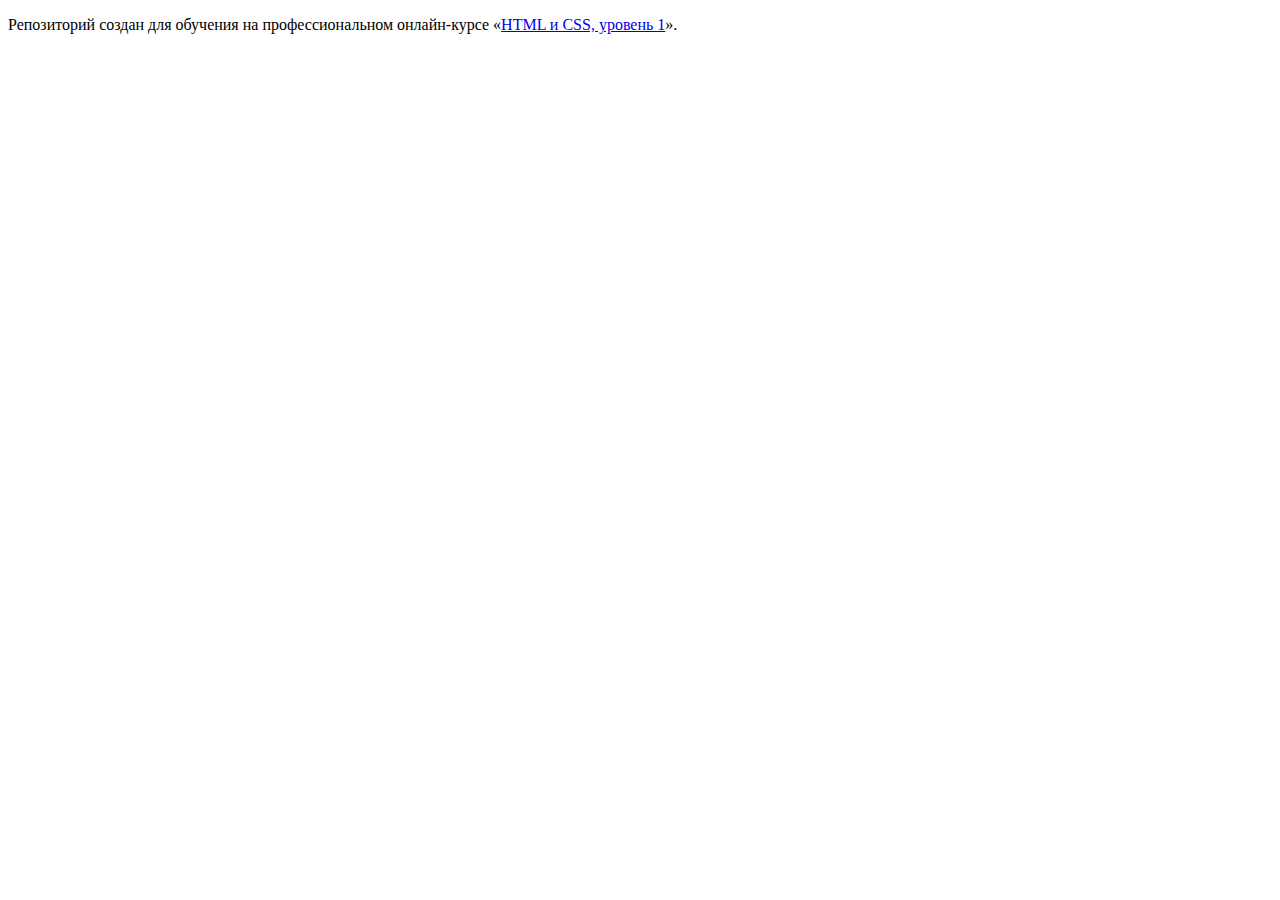
==== index.html @ d6942791 ":hatching_chick:" ====
<!DOCTYPE html>
<html lang="ru">
  <head>
    <meta charset="utf-8">
    <title>HTML Academy: Нёрдс</title>
  </head>
  <body>

    <p>Репозиторий создан для обучения на профессиональном онлайн‑курсе «<a href="https://htmlacademy.ru/intensive/htmlcss">HTML и CSS, уровень 1</a>».</p>

  </body>
</html>
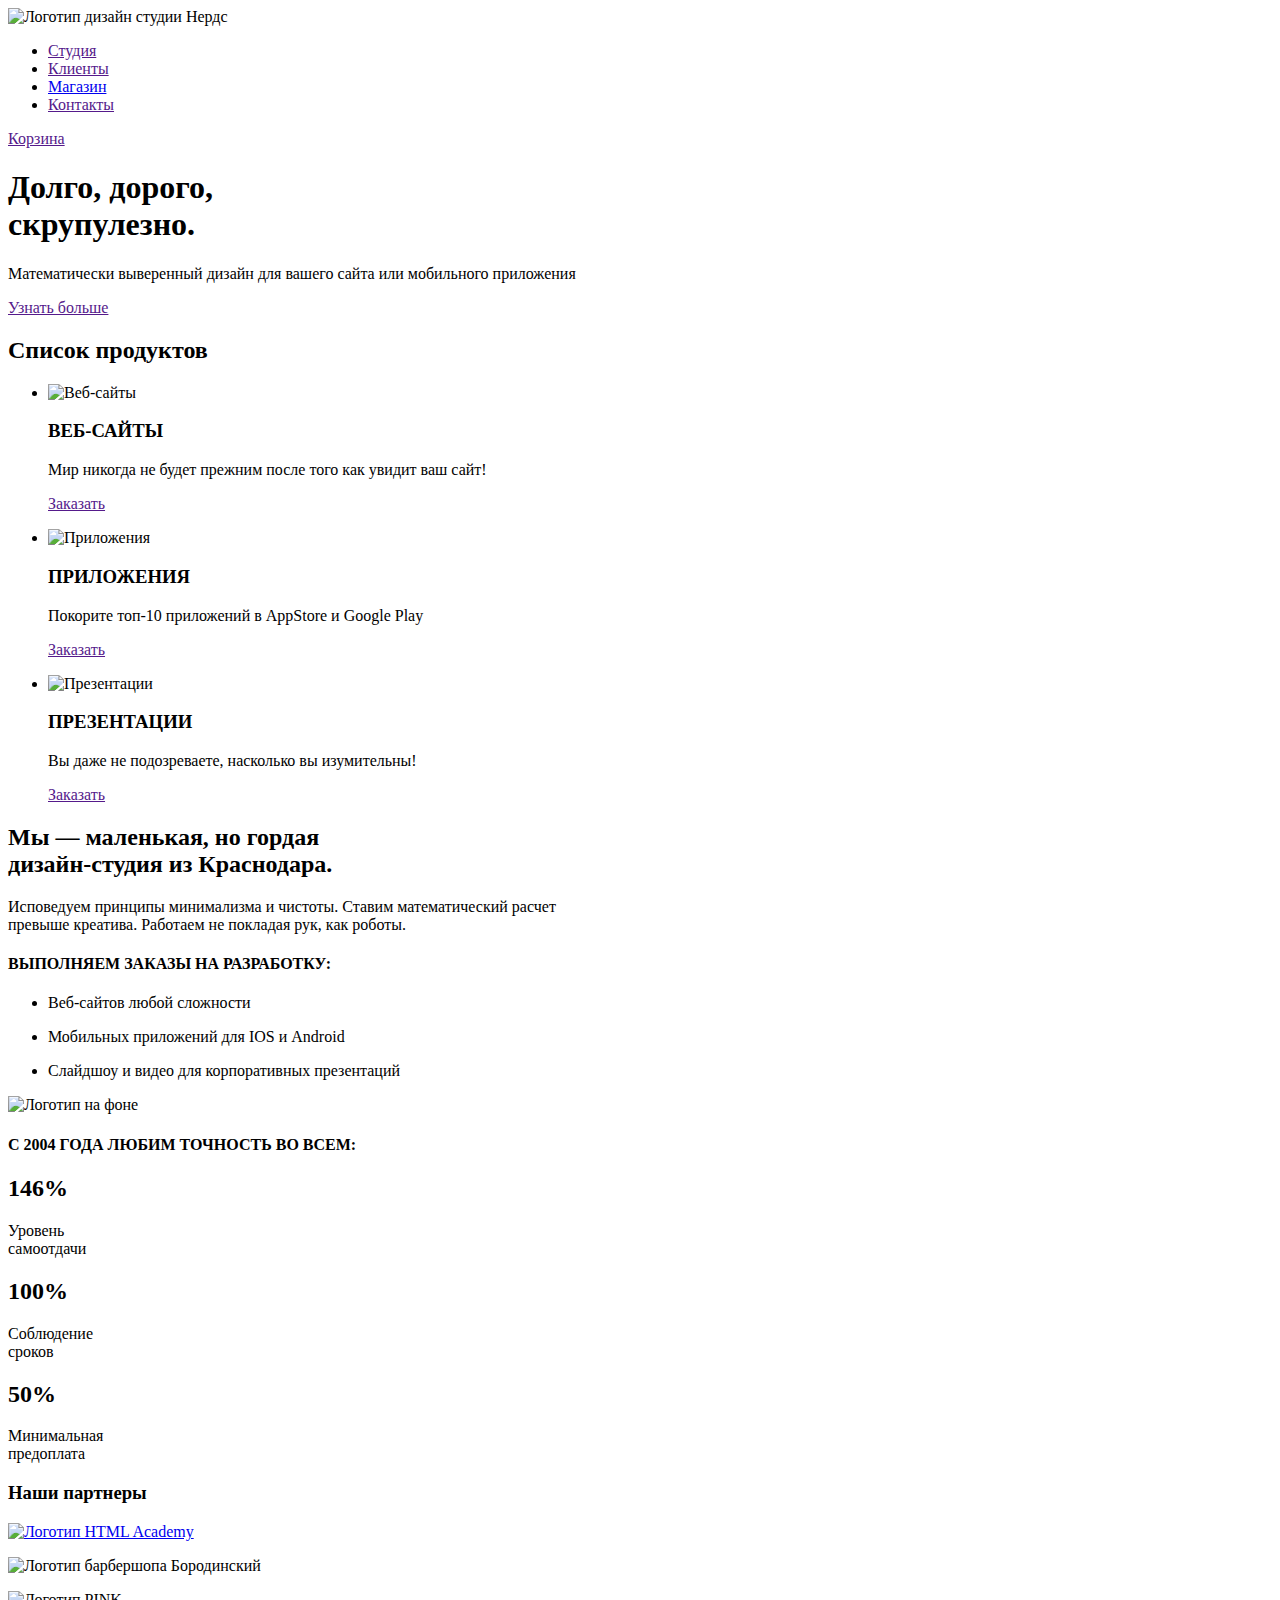
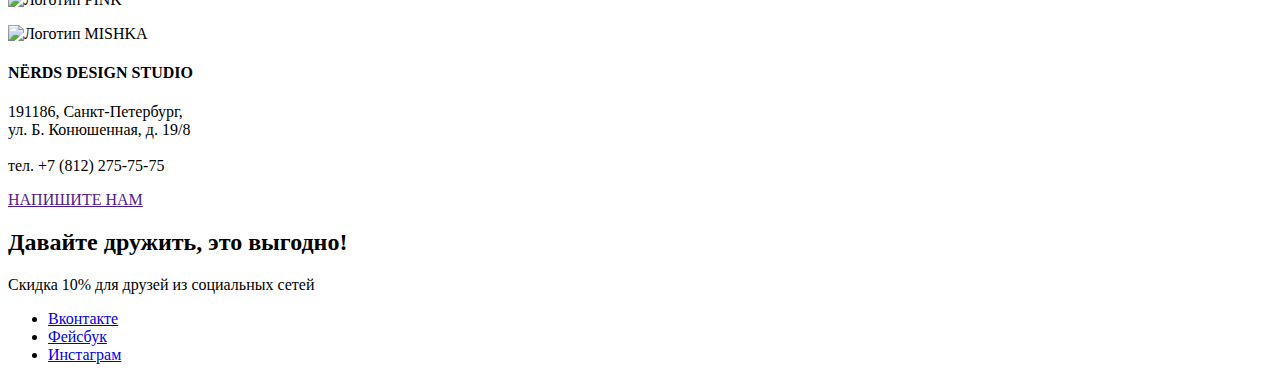
==== commit 0ad2ae27: "Разметка главной страницы" ====
--- a/index.html
+++ b/index.html
@@ -6,7 +6,125 @@
   </head>
   <body>
 
-    <p>Репозиторий создан для обучения на профессиональном онлайн‑курсе «<a href="https://htmlacademy.ru/intensive/htmlcss">HTML и CSS, уровень 1</a>».</p>
+  <header>
+    <nav>
+      <a>
+        <img src="img/nerds-logo.svg" width="160" height="65" alt="Логотип дизайн студии Нердс">
+      </a>
+      <ul>
+        <li><a href="">Студия</a></li>
+        <li><a href="">Клиенты</a></li>
+        <li><a href="catalog.html">Магазин</a></li>
+        <li><a href="">Контакты</a></li>
+      </ul>
+      <a href="">Корзина</a>
+    </nav>
+  </header>
 
+  <main>
+    <h1>Долго, дорого, <br>
+      скрупулезно.</h1>
+      <p>Математически выверенный дизайн для вашего сайта или мобильного приложения</p>
+      <a href="">Узнать больше</a>
+      <section>
+        <h2>Список продуктов</h2>
+        <ul>
+          <li>
+            <p>
+              <img src="img/illustration-1.png" width="300" height="146" alt="Веб-сайты">
+            </p>
+            <h3>ВЕБ-САЙТЫ</h3>
+            <p>Мир никогда не будет прежним после того как увидит ваш сайт!</p>
+            <p>
+              <a href="">Заказать</a>
+            </p>
+          </li>
+          <li>
+            <p>
+              <img src="img/illustration-2.png" width="300" height="146" alt="Приложения">
+            </p>
+            <h3>ПРИЛОЖЕНИЯ</h3>
+            <p>Покорите топ-10 приложений в AppStore и Google Play</p>
+            <p>
+              <a href="">Заказать</a>
+            </p>
+          </li>
+          <li>
+            <p>
+              <img src="img/illustration-3.png" width="300" height="146" alt="Презентации">
+            </p>
+            <h3>ПРЕЗЕНТАЦИИ</h3>
+            <p>Вы даже не подозреваете, насколько вы изумительны!</p>
+            <p>
+              <a href="">Заказать</a>
+            </p>
+          </li>
+        </ul>
+          </section>
+
+      <section>
+            <h2>Мы — маленькая, но гордая<br>
+              дизайн-студия из Краснодара.</h2>
+              <p>Исповедуем принципы минимализма и чистоты. Ставим математический
+                расчет<br>превыше креатива. Работаем не покладая рук, как роботы.</p>
+            <h4>ВЫПОЛНЯЕМ ЗАКАЗЫ НА РАЗРАБОТКУ:</h4>
+            <ul>
+              <li>
+                <p>Веб-сайтов любой сложности</p>
+              </li>
+              <li>
+                <p>Мобильных приложений для IOS и Android</p>
+              </li>
+              <li>
+                <p>Слайдшоу и видео для корпоративных презентаций</p>
+              </li>
+            </ul>
+      </section>
+
+      <section>
+          <p><img src="img/nerds-illustration-1.png" width="360" height="208" alt="Логотип на фоне"></p>
+          <h4>С 2004 ГОДА ЛЮБИМ ТОЧНОСТЬ ВО ВСЕМ:</h4>
+          <h2>146%</h2>
+          <p>Уровень<br>самоотдачи</p>
+          <h2>100%</h2>
+          <p>Соблюдение<br>сроков</p>
+          <h2>50%</h2>
+          <p>Минимальная<br>предоплата</p>
+      </section>
+      <section>
+        <h3>Наши партнеры</h3>
+        <a href="https://htmlacademy.ru/intensive/htmlcss">
+          <p><img src="img/logo-1.png" width="199" height="68" alt="Логотип HTML Academy"></p>
+        </a>
+        <p><img src="img/logo-2.png" width="209" height="90" alt="Логотип барбершопа Бородинский"></p>
+        <p><img src="img/logo-3.png" width="185" height="52" alt="Логотип PINK"></p>
+        <p><img src="img/logo-4.png" width="173" height="84" alt="Логотип MISHKA"></p>
+      </section>
+
+      <section>
+        <h4>NЁRDS DESIGN STUDIO</h4>
+        <p>191186, Санкт-Петербург,<br>ул. Б. Конюшенная, д. 19/8<br><br>
+          тел. +7 (812) 275-75-75</p>
+          <p><a href="">НАПИШИТЕ НАМ</a></p>
+      </section>
+  </main>
+
+  <footer>
+    <section>
+    <h2>Давайте дружить, это выгодно!</h2>
+    <p>Скидка 10% для друзей из социальных сетей</p>
+    <ul>
+      <li>
+        <a href="#">Вконтакте</a>
+      </li>
+      <li>
+        <a href="#">Фейсбук</a>
+      </li>
+      <li>
+        <a href="#">Инстаграм</a>
+      </li>
+    </ul>
+  </section>
+  </footer>
   </body>
 </html>
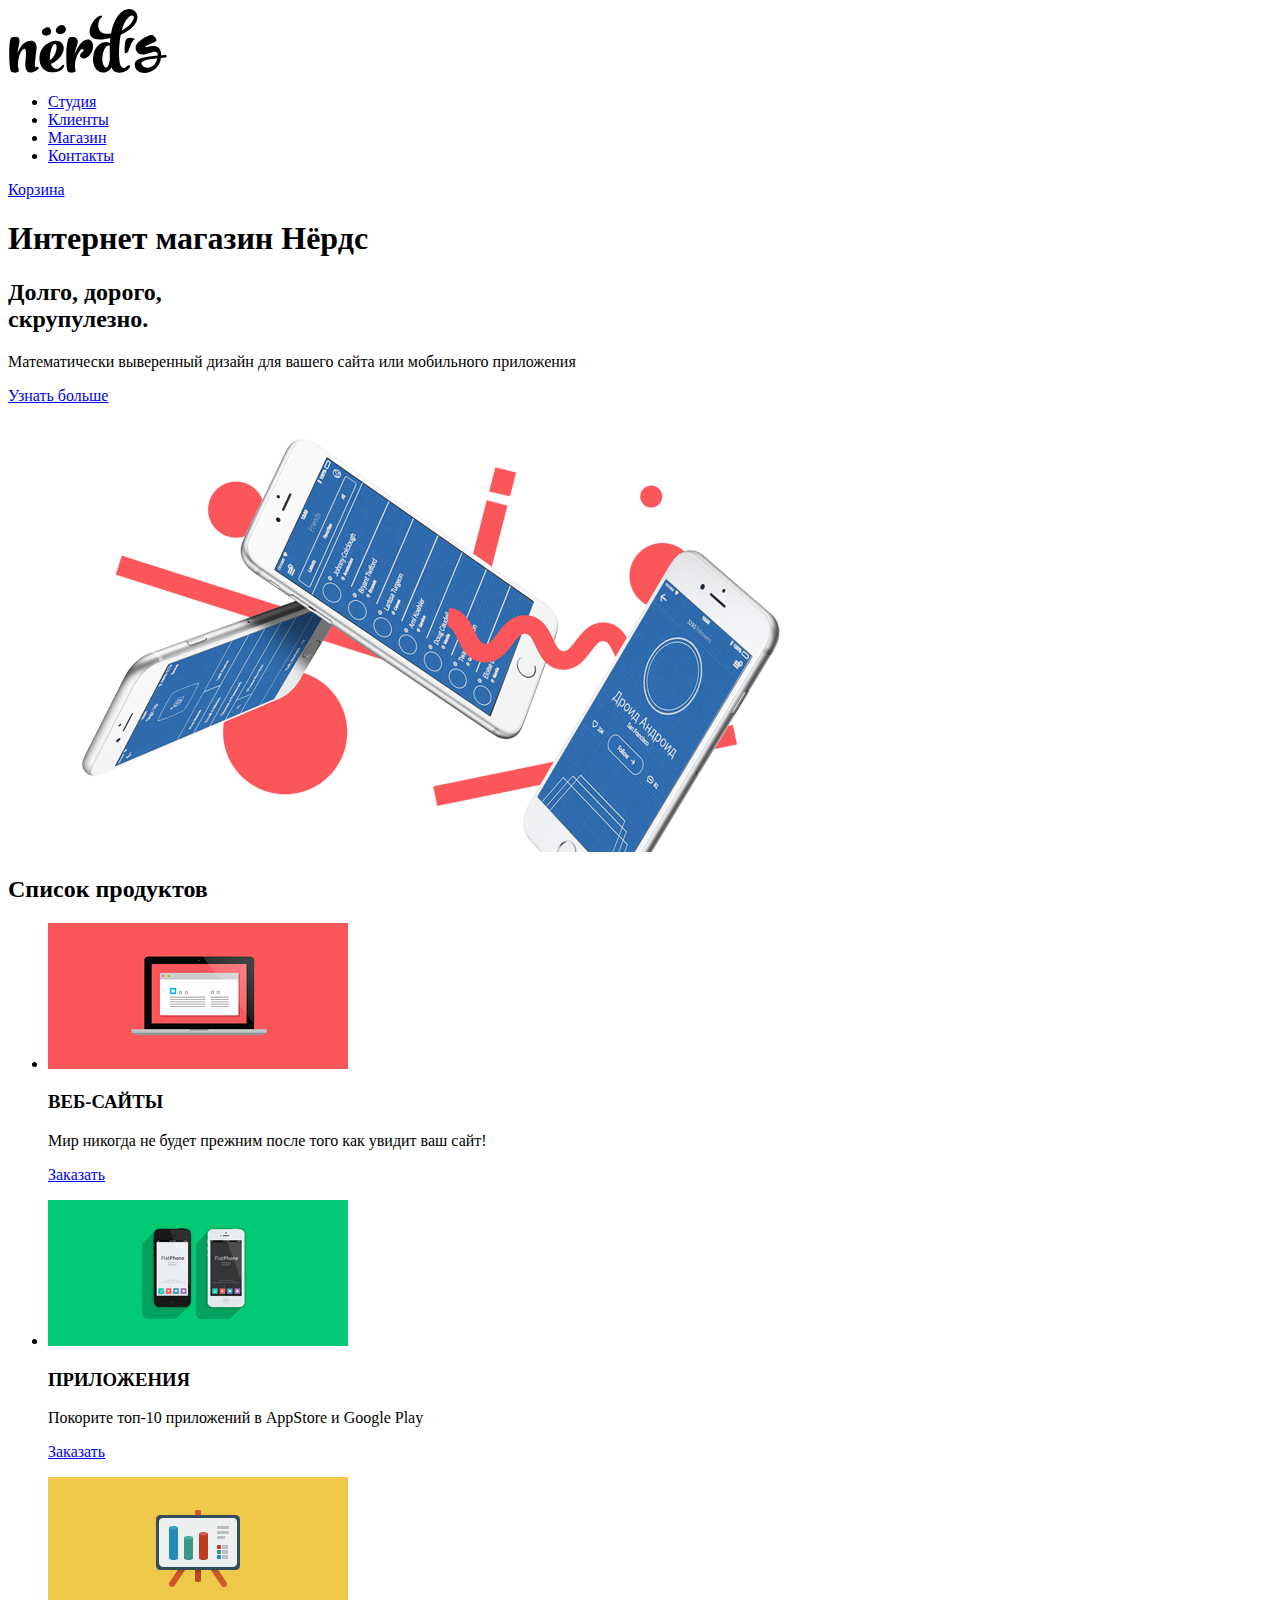
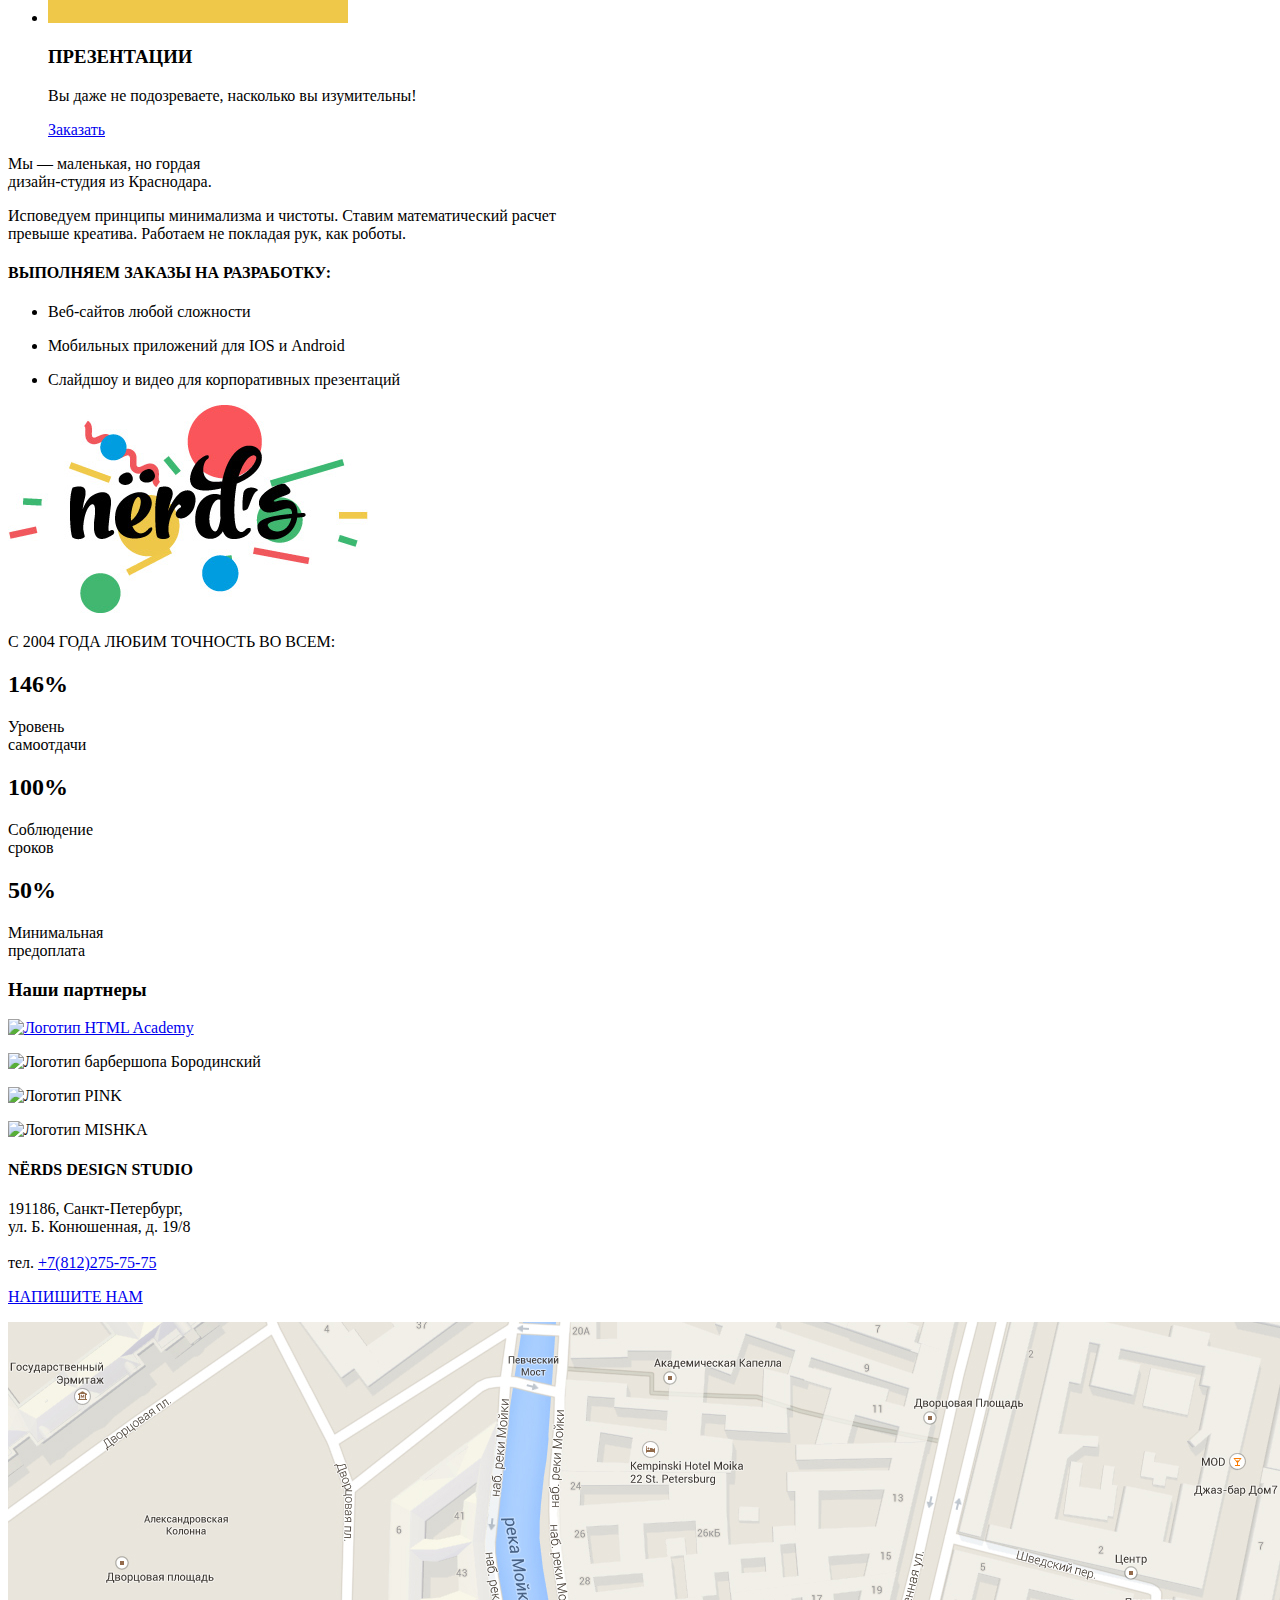
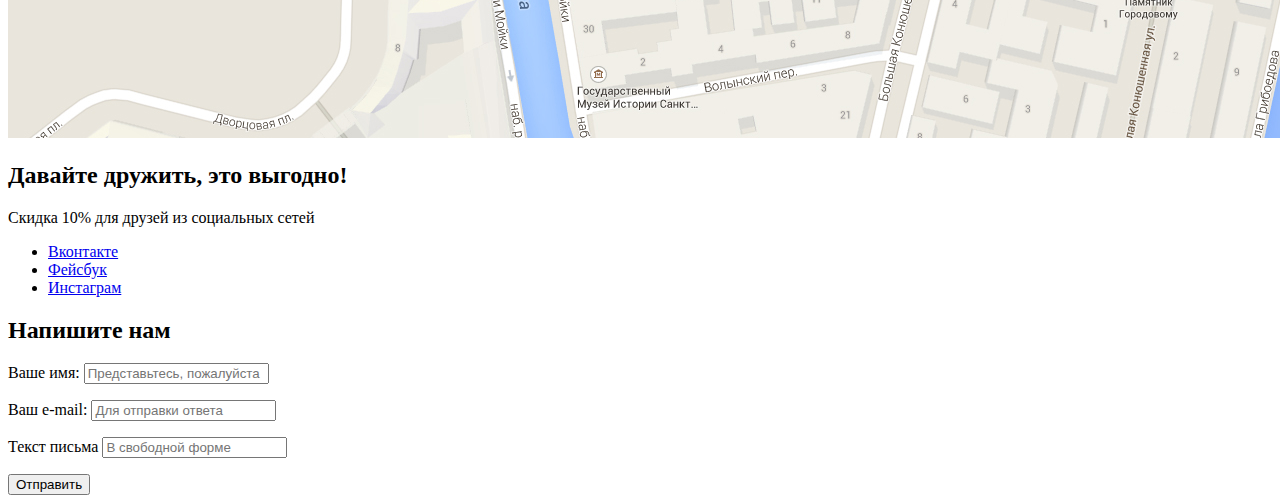
==== commit 092402c7: "Базовая стилизация index" ====
--- a/index.html
+++ b/index.html
@@ -1,89 +1,102 @@
 <!DOCTYPE html>
-<html lang="ru">
+<html class="page" lang="ru">
   <head>
     <meta charset="utf-8">
     <title>HTML Academy: Нёрдс</title>
+    <link rel="stylesheet" href="https://fonts.googleapis.com/css2?family=Roboto:wght@400;700&display=swap">
+    <link href="normalize.css" rel="stylesheet">
+    <link href="style.css" rel="stylesheet">
   </head>
-  <body>
 
-  <header>
-    <nav>
-      <a>
+  <body class="page-body">
+
+  <header class="main-header">
+    <nav class="main-navigation">
+      <a class="main-header-logo">
         <img src="img/nerds-logo.svg" width="160" height="65" alt="Логотип дизайн студии Нердс">
       </a>
-      <ul>
-        <li><a href="">Студия</a></li>
-        <li><a href="">Клиенты</a></li>
+      <ul class="site-navigation">
+        <li><a href="#">Студия</a></li>
+        <li><a href="#">Клиенты</a></li>
         <li><a href="catalog.html">Магазин</a></li>
-        <li><a href="">Контакты</a></li>
+        <li><a href="#">Контакты</a></li>
       </ul>
-      <a href="">Корзина</a>
+      <a href="#">Корзина</a>
     </nav>
   </header>
 
-  <main>
-    <h1>Долго, дорого, <br>
-      скрупулезно.</h1>
+  <main class="container">
+
+  <h1 class="visually-hidden">Интернет магазин Нёрдс</h1>
+   <section class="features">
+    <h2>Долго, дорого, <br>
+      скрупулезно.</h2>
       <p>Математически выверенный дизайн для вашего сайта или мобильного приложения</p>
-      <a href="">Узнать больше</a>
-      <section>
-        <h2>Список продуктов</h2>
-        <ul>
-          <li>
+      <a href="#">Узнать больше</a>
+      <figure class="features-content">
+        <a href="#">
+        <img src="img/nerds-index-slide1.png" width="760" height="431" alt="Приложения">
+       </a>
+    </figure>
+    </section>
+      <section class="products">
+        <h2 class="visually-hidden">Список продуктов</h2>
+        <ul class="products-list">
+          <li class="product-item">
             <p>
               <img src="img/illustration-1.png" width="300" height="146" alt="Веб-сайты">
             </p>
             <h3>ВЕБ-САЙТЫ</h3>
             <p>Мир никогда не будет прежним после того как увидит ваш сайт!</p>
             <p>
-              <a href="">Заказать</a>
+              <a href="#">Заказать</a>
             </p>
           </li>
-          <li>
+          <li class="product-item">
             <p>
               <img src="img/illustration-2.png" width="300" height="146" alt="Приложения">
             </p>
             <h3>ПРИЛОЖЕНИЯ</h3>
             <p>Покорите топ-10 приложений в AppStore и Google Play</p>
             <p>
-              <a href="">Заказать</a>
+              <a href="#">Заказать</a>
             </p>
           </li>
-          <li>
+          <li class="product-item">
             <p>
               <img src="img/illustration-3.png" width="300" height="146" alt="Презентации">
             </p>
             <h3>ПРЕЗЕНТАЦИИ</h3>
             <p>Вы даже не подозреваете, насколько вы изумительны!</p>
             <p>
-              <a href="">Заказать</a>
+              <a href="#">Заказать</a>
             </p>
           </li>
         </ul>
           </section>
-
-      <section>
-            <h2>Мы — маленькая, но гордая<br>
-              дизайн-студия из Краснодара.</h2>
+      <div class >
+      <section class="about">
+            <p>Мы — маленькая, но гордая<br>
+              дизайн-студия из Краснодара.</p>
               <p>Исповедуем принципы минимализма и чистоты. Ставим математический
                 расчет<br>превыше креатива. Работаем не покладая рук, как роботы.</p>
             <h4>ВЫПОЛНЯЕМ ЗАКАЗЫ НА РАЗРАБОТКУ:</h4>
             <ul>
-              <li>
+              <li class="about-item">
                 <p>Веб-сайтов любой сложности</p>
               </li>
-              <li>
+              <li class="about-item">
                 <p>Мобильных приложений для IOS и Android</p>
               </li>
-              <li>
+              <li class="about-item">
                 <p>Слайдшоу и видео для корпоративных презентаций</p>
               </li>
             </ul>
       </section>
 
-      <section>
-          <p><img src="img/nerds-illustration-1.png" width="360" height="208" alt="Логотип на фоне"></p>
-          <h4>С 2004 ГОДА ЛЮБИМ ТОЧНОСТЬ ВО ВСЕМ:</h4>
+      <section class="percent">
+          <p><img src="img/nerds-illustration 1.png" width="360" height="208" alt="Логотип на фоне"></p>
+          <p>С 2004 ГОДА ЛЮБИМ ТОЧНОСТЬ ВО ВСЕМ:</p>
           <h2>146%</h2>
           <p>Уровень<br>самоотдачи</p>
           <h2>100%</h2>
@@ -91,8 +104,9 @@
           <h2>50%</h2>
           <p>Минимальная<br>предоплата</p>
       </section>
-      <section>
-        <h3>Наши партнеры</h3>
+    </div>
+        <section class="partners">
+        <h3 class="visually-hidden">Наши партнеры</h3>
         <a href="https://htmlacademy.ru/intensive/htmlcss">
           <p><img src="img/logo-1.png" width="199" height="68" alt="Логотип HTML Academy"></p>
         </a>
@@ -100,31 +114,57 @@
         <p><img src="img/logo-3.png" width="185" height="52" alt="Логотип PINK"></p>
         <p><img src="img/logo-4.png" width="173" height="84" alt="Логотип MISHKA"></p>
       </section>
-
-      <section>
+      <div class="address">
+      <section class="contacts">
         <h4>NЁRDS DESIGN STUDIO</h4>
         <p>191186, Санкт-Петербург,<br>ул. Б. Конюшенная, д. 19/8<br><br>
-          тел. +7 (812) 275-75-75</p>
-          <p><a href="">НАПИШИТЕ НАМ</a></p>
+          тел. <a class="contacts-phone" href="tel: +78122757575">+7(812)275-75-75</a>
+        </p>
+          <p><a href="#">НАПИШИТЕ НАМ</a></p>
       </section>
+      <section class="map">
+        <p>
+            <img src="img/map 1.jpg" width="1440" height="416" alt="Карта">
+        </p>
+      </section>
+    </div>
   </main>
 
-  <footer>
-    <section>
+  <footer class="main-footer">
+    <section class="footer-social">
     <h2>Давайте дружить, это выгодно!</h2>
     <p>Скидка 10% для друзей из социальных сетей</p>
     <ul>
       <li>
-        <a href="#">Вконтакте</a>
+        <a class="social-button" href="#">Вконтакте</a>
       </li>
       <li>
-        <a href="#">Фейсбук</a>
+        <a class="social-button" href="#">Фейсбук</a>
       </li>
       <li>
-        <a href="#">Инстаграм</a>
+        <a class="social-button" href="#">Инстаграм</a>
       </li>
     </ul>
   </section>
   </footer>
+  
+  <section class="modal">
+  <h2>Напишите нам</h2>
+    <form class="letter-form" action="https://echo.htmlacademy.ru" method="post">
+    <p>
+      <label class="visually-hidden" for="surname">Ваше имя:</label>
+      <input class="name-user" id="surname" type="text" name="user" placeholder="Представьтесь, пожалуйста">
+    </p>
+    <p>
+      <label class="visually-hidden" for="mail">Ваш e-mail:</label>
+      <input class="mail-user" id="mail" type="email" name="user" placeholder="Для отправки ответа">
+    </p>
+	<p>
+      <label class="visually-hidden" for="message">Текст письма</label>
+      <input class="message-user" id="message" type="text" name="user" placeholder="В свободной форме">
+    </p>
+    <button class="button" type="submit">Отправить</button>
+  </form>
+  </section>
   </body>
 </html>
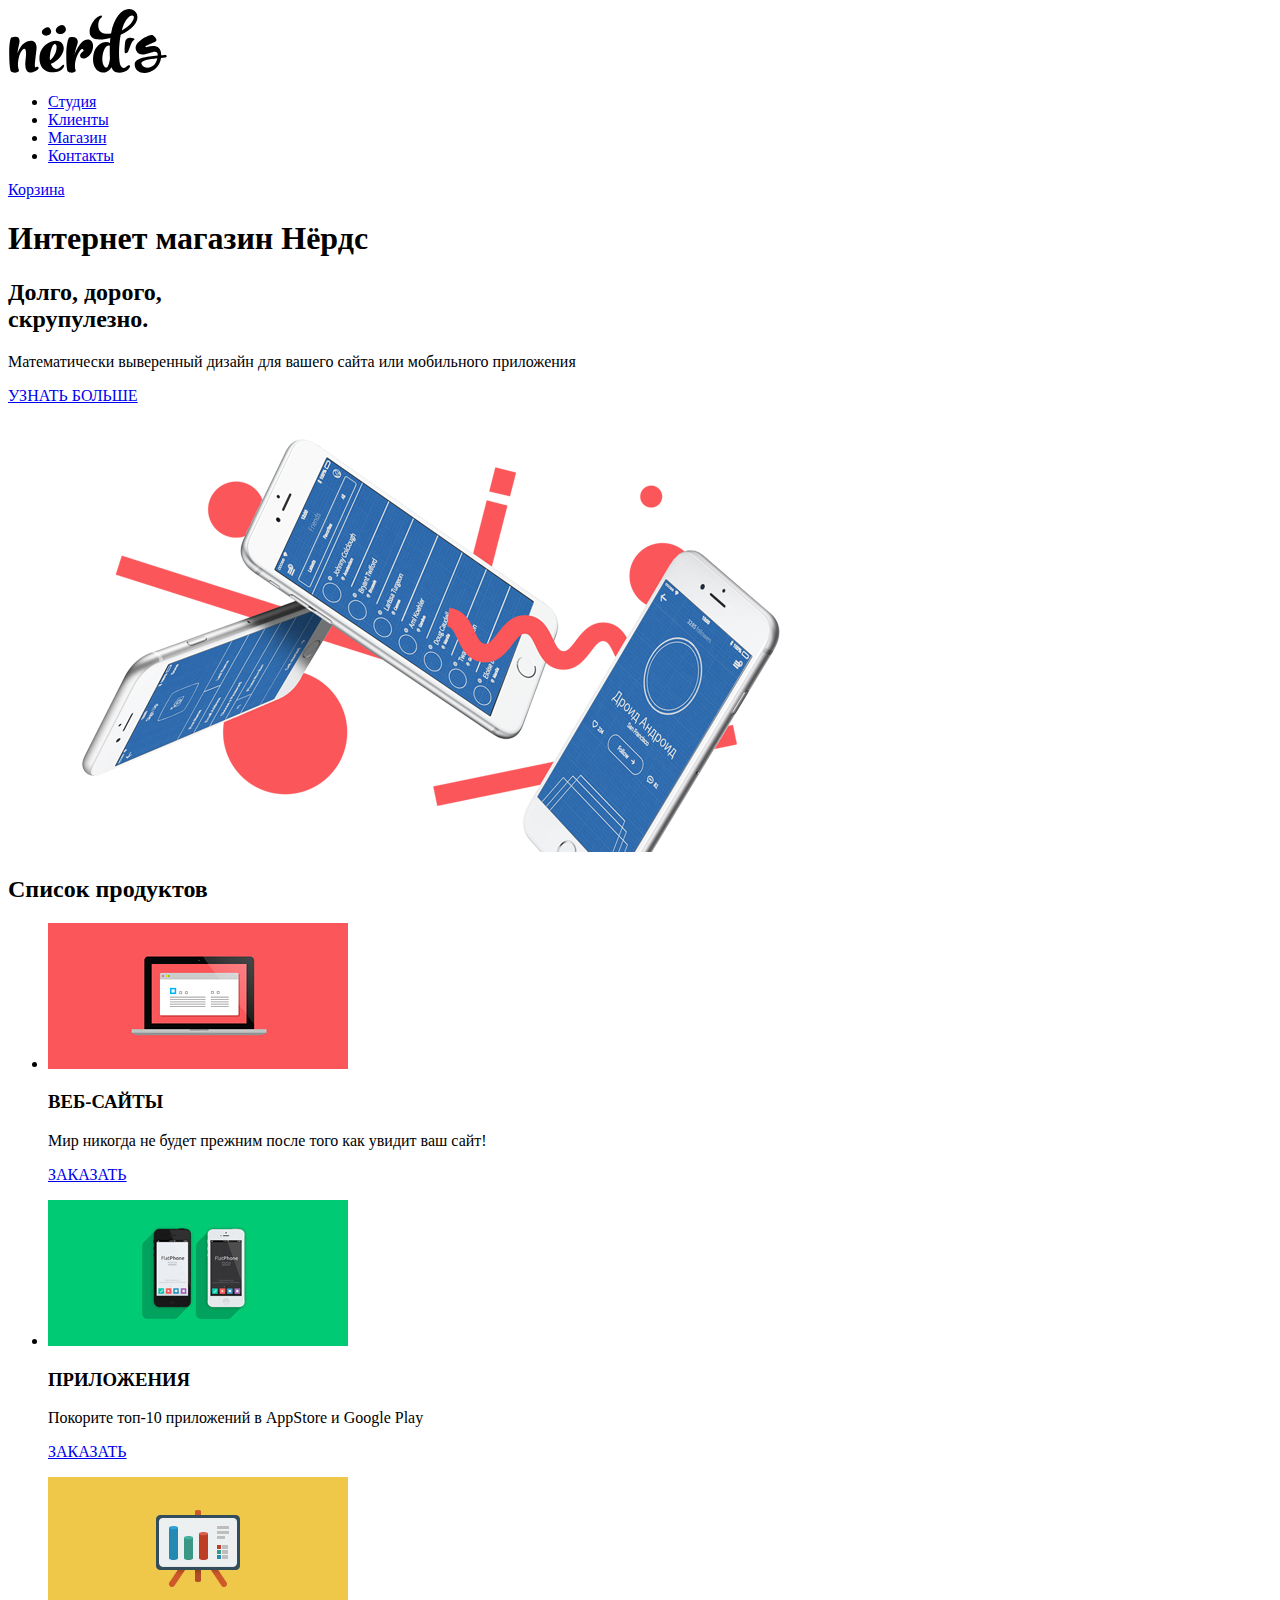
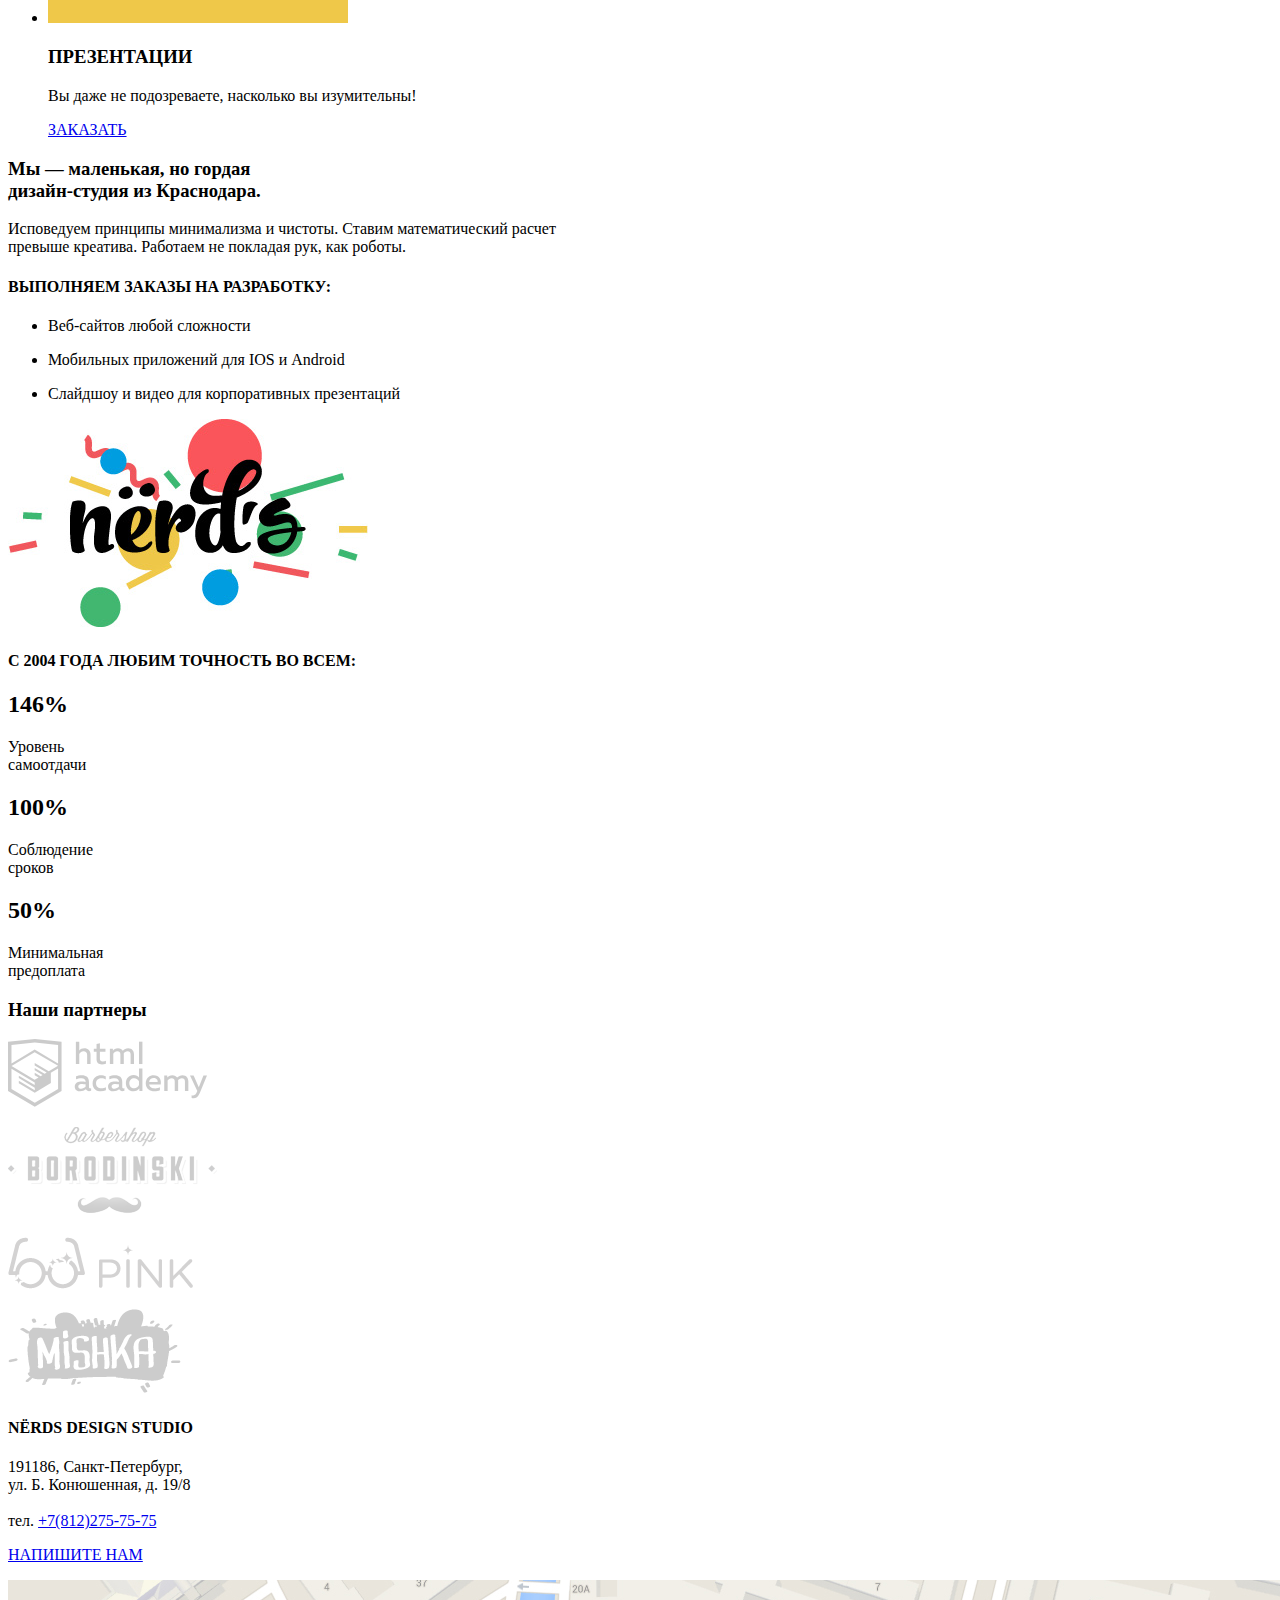
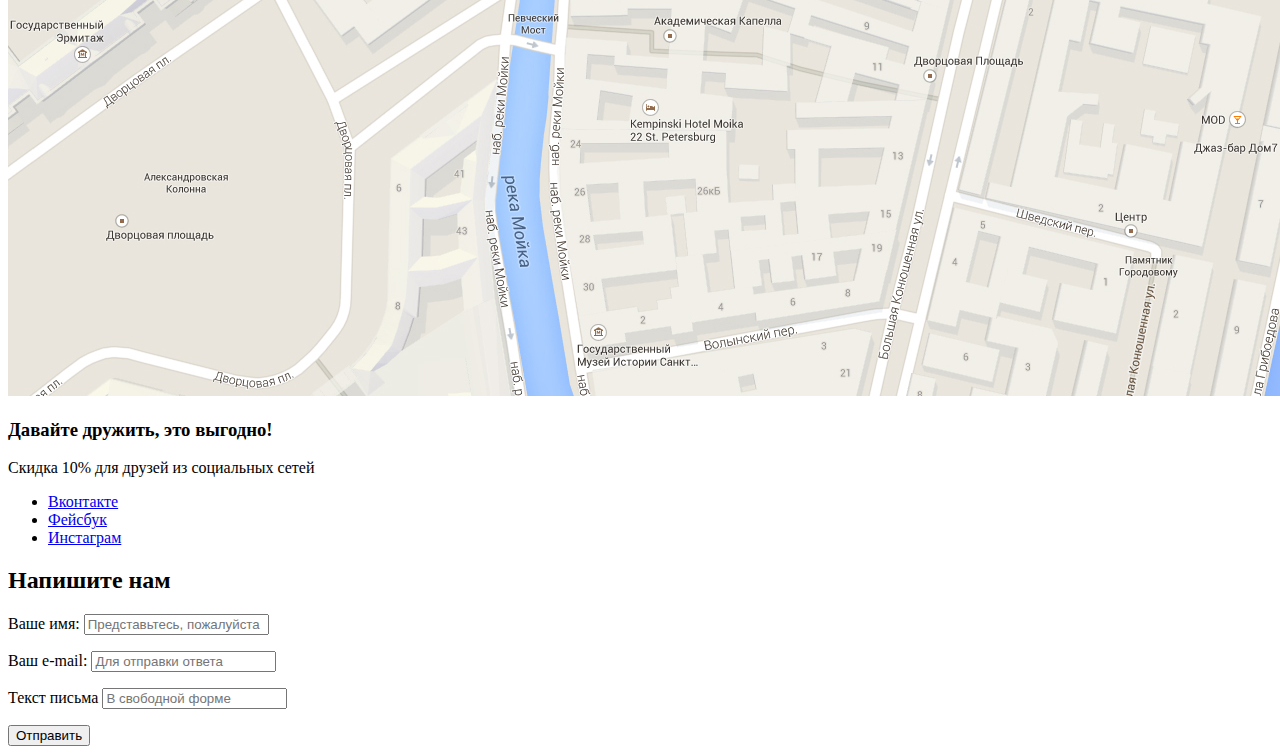
==== commit 61f311f3: "Исправление ошибок стилизации" ====
--- a/index.html
+++ b/index.html
@@ -21,7 +21,7 @@
         <li><a href="catalog.html">Магазин</a></li>
         <li><a href="#">Контакты</a></li>
       </ul>
-      <a href="#">Корзина</a>
+      <a class="basket-navigation" href="#">Корзина</a>
     </nav>
   </header>
 
@@ -32,7 +32,7 @@
     <h2>Долго, дорого, <br>
       скрупулезно.</h2>
       <p>Математически выверенный дизайн для вашего сайта или мобильного приложения</p>
-      <a href="#">Узнать больше</a>
+      <a class="more-info" href="#">УЗНАТЬ БОЛЬШЕ</a>
       <figure class="features-content">
         <a href="#">
         <img src="img/nerds-index-slide1.png" width="760" height="431" alt="Приложения">
@@ -49,7 +49,7 @@
             <h3>ВЕБ-САЙТЫ</h3>
             <p>Мир никогда не будет прежним после того как увидит ваш сайт!</p>
             <p>
-              <a href="#">Заказать</a>
+              <a class="order-web" href="#">ЗАКАЗАТЬ</a>
             </p>
           </li>
           <li class="product-item">
@@ -59,7 +59,7 @@
             <h3>ПРИЛОЖЕНИЯ</h3>
             <p>Покорите топ-10 приложений в AppStore и Google Play</p>
             <p>
-              <a href="#">Заказать</a>
+              <a class="order-app" href="#">ЗАКАЗАТЬ</a>
             </p>
           </li>
           <li class="product-item">
@@ -69,15 +69,15 @@
             <h3>ПРЕЗЕНТАЦИИ</h3>
             <p>Вы даже не подозреваете, насколько вы изумительны!</p>
             <p>
-              <a href="#">Заказать</a>
+              <a class="order-presentation" href="#">ЗАКАЗАТЬ</a>
             </p>
           </li>
         </ul>
           </section>
       <div class >
       <section class="about">
-            <p>Мы — маленькая, но гордая<br>
-              дизайн-студия из Краснодара.</p>
+            <h3>Мы — маленькая, но гордая<br>
+              дизайн-студия из Краснодара.</h3>
               <p>Исповедуем принципы минимализма и чистоты. Ставим математический
                 расчет<br>превыше креатива. Работаем не покладая рук, как роботы.</p>
             <h4>ВЫПОЛНЯЕМ ЗАКАЗЫ НА РАЗРАБОТКУ:</h4>
@@ -95,8 +95,8 @@
       </section>
 
       <section class="percent">
-          <p><img src="img/nerds-illustration 1.png" width="360" height="208" alt="Логотип на фоне"></p>
-          <p>С 2004 ГОДА ЛЮБИМ ТОЧНОСТЬ ВО ВСЕМ:</p>
+          <p><img src="img/nerds-illustration 1.png" width="360" height="208" alt="Логотип Nerds"></p>
+          <h4>С 2004 ГОДА ЛЮБИМ ТОЧНОСТЬ ВО ВСЕМ:</h4>
           <h2>146%</h2>
           <p>Уровень<br>самоотдачи</p>
           <h2>100%</h2>
@@ -108,11 +108,11 @@
         <section class="partners">
         <h3 class="visually-hidden">Наши партнеры</h3>
         <a href="https://htmlacademy.ru/intensive/htmlcss">
-          <p><img src="img/logo-1.png" width="199" height="68" alt="Логотип HTML Academy"></p>
+          <p><img src="img/logo-1 1.svg" width="199" height="68" alt="Логотип HTML Academy" class="academy-hover"></p>
         </a>
-        <p><img src="img/logo-2.png" width="209" height="90" alt="Логотип барбершопа Бородинский"></p>
-        <p><img src="img/logo-3.png" width="185" height="52" alt="Логотип PINK"></p>
-        <p><img src="img/logo-4.png" width="173" height="84" alt="Логотип MISHKA"></p>
+        <p><img src="img/logo-2 1.png" width="209" height="90" alt="Логотип барбершопа Бородинский" class="barbershop-hover"></p>
+        <p><img src="img/logo-3 1.png" width="185" height="52" alt="Логотип PINK" class="pink-hover"></p>
+        <p><img src="img/logo-4 1.png" width="173" height="84" alt="Логотип MISHKA" class="mishka-hover"></p>
       </section>
       <div class="address">
       <section class="contacts">
@@ -132,7 +132,7 @@
 
   <footer class="main-footer">
     <section class="footer-social">
-    <h2>Давайте дружить, это выгодно!</h2>
+    <h3>Давайте дружить, это выгодно!</h3>
     <p>Скидка 10% для друзей из социальных сетей</p>
     <ul>
       <li>
@@ -147,7 +147,7 @@
     </ul>
   </section>
   </footer>
-  
+
   <section class="modal">
   <h2>Напишите нам</h2>
     <form class="letter-form" action="https://echo.htmlacademy.ru" method="post">
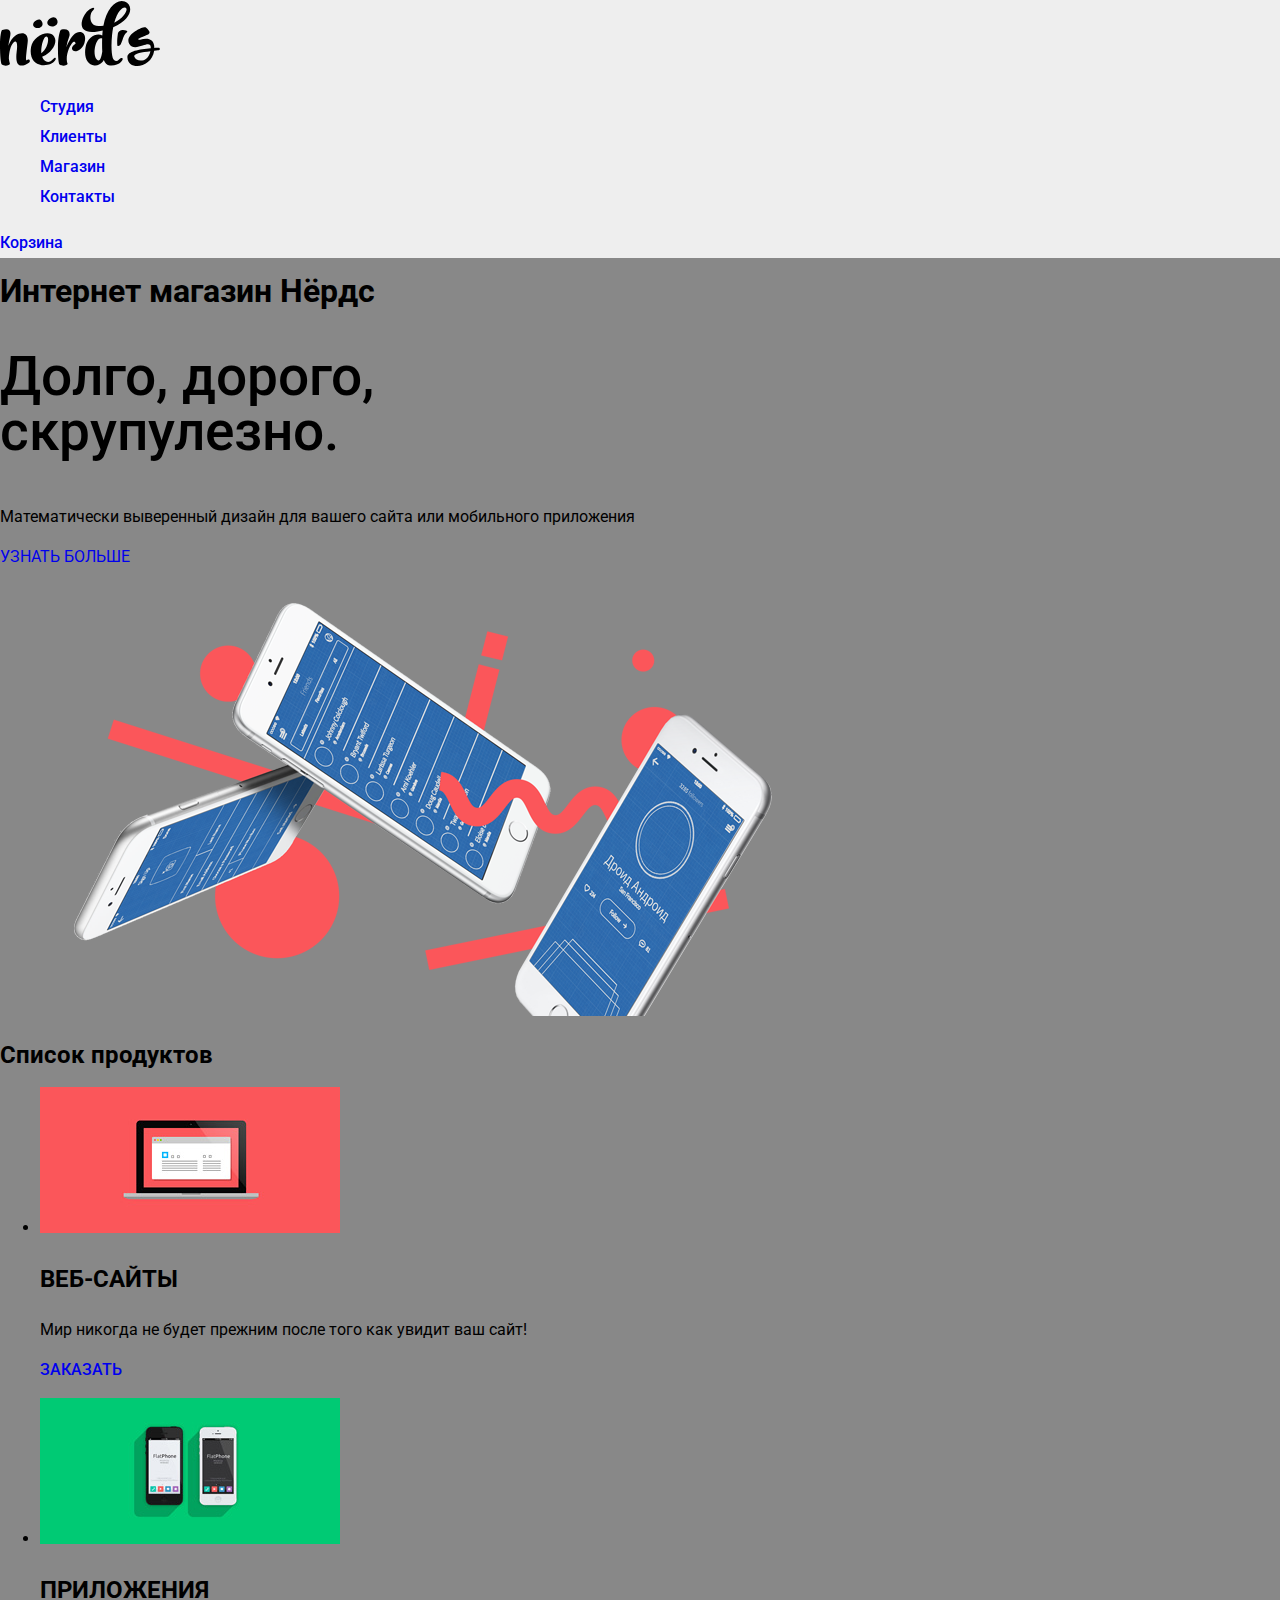
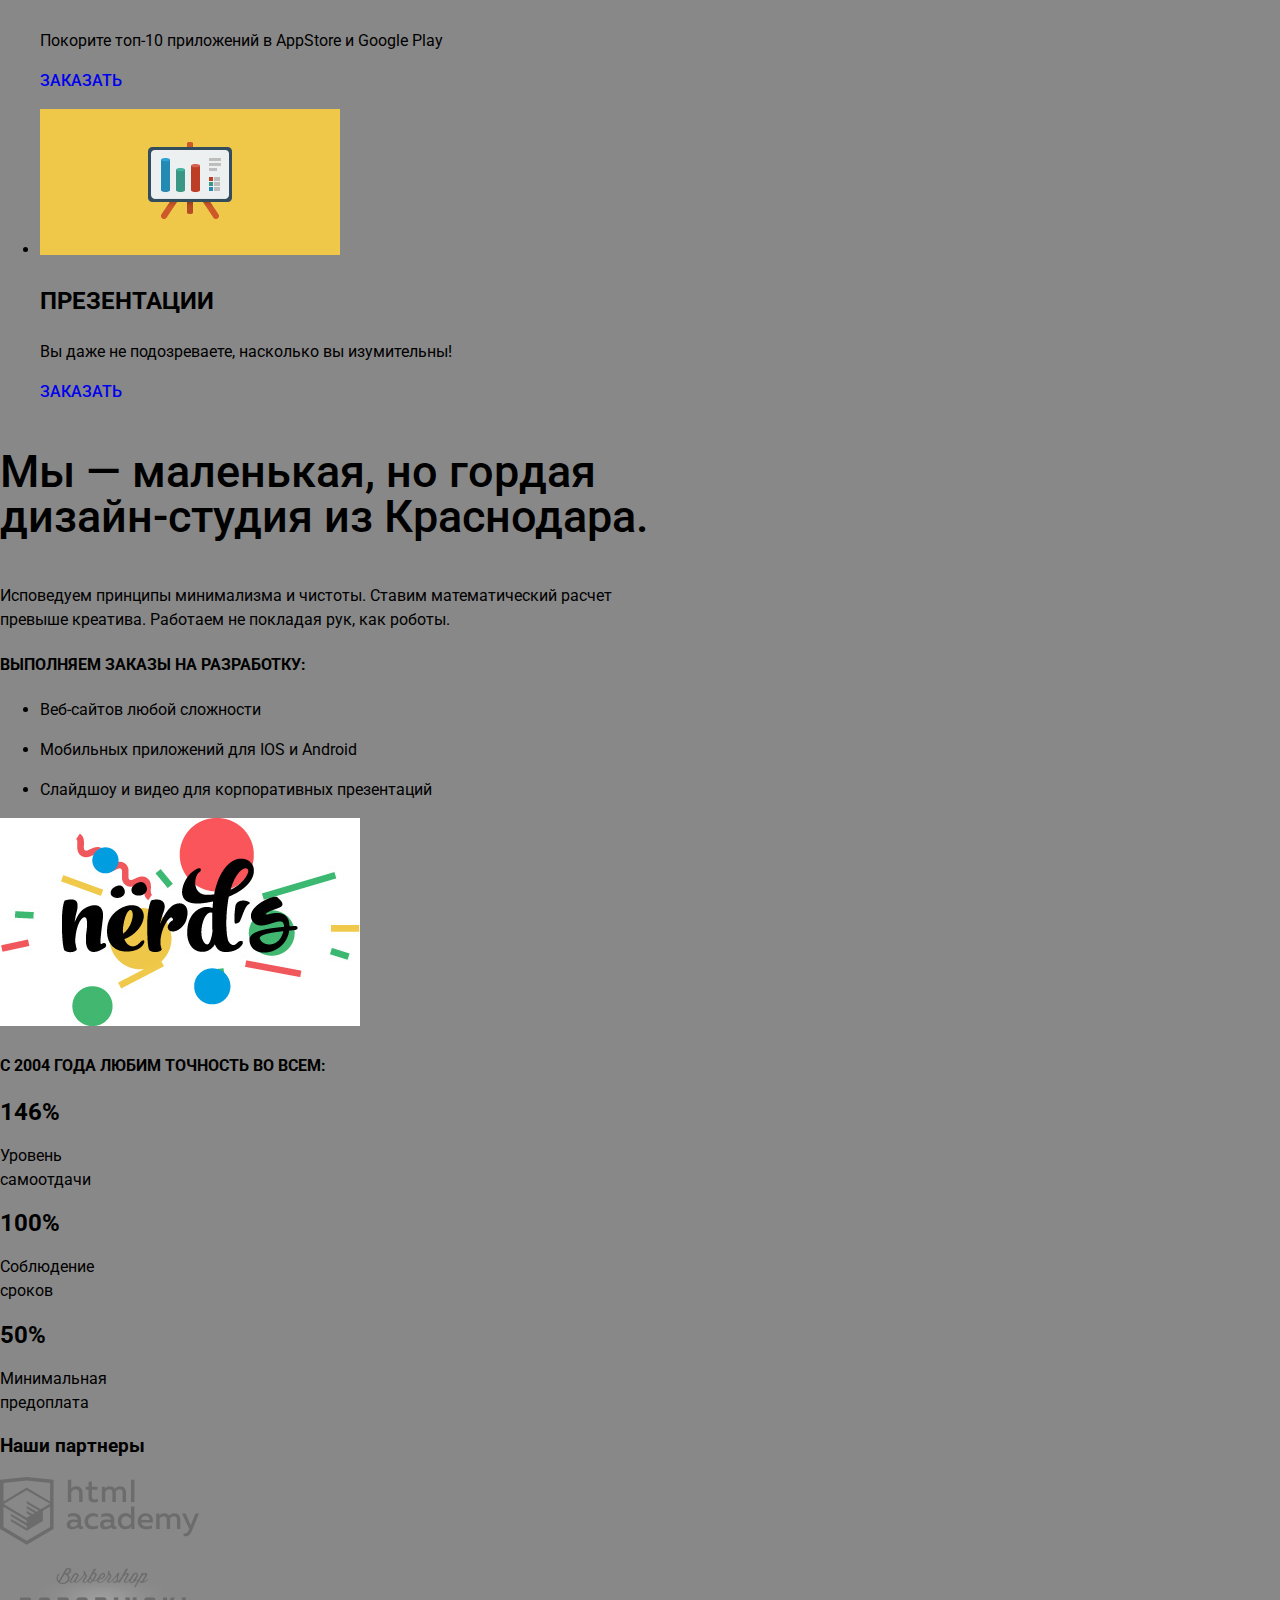
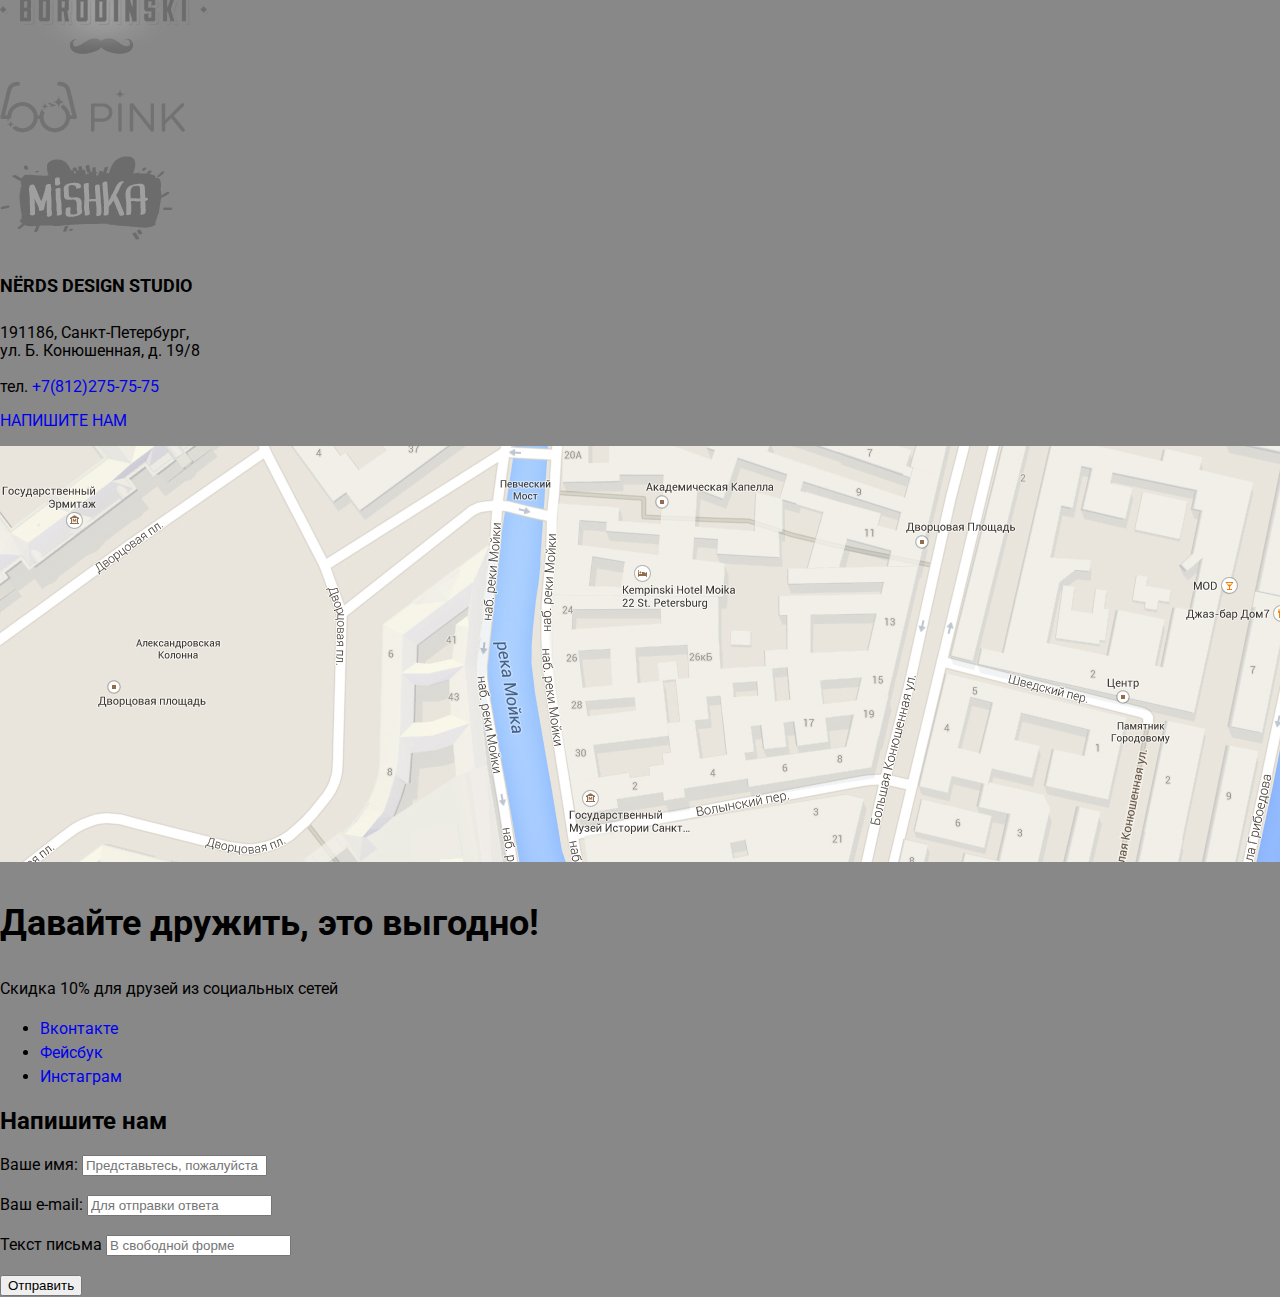
==== commit c3b2c38a: "Стилизация внутренней страницы2" ====
--- a/index.html
+++ b/index.html
@@ -5,7 +5,7 @@
     <title>HTML Academy: Нёрдс</title>
     <link rel="stylesheet" href="https://fonts.googleapis.com/css2?family=Roboto:wght@400;700&display=swap">
     <link href="normalize.css" rel="stylesheet">
-    <link href="style.css" rel="stylesheet">
+    <link href="css/style.css" rel="stylesheet">
   </head>
 
   <body class="page-body">
--- a/css/style.css
+++ b/css/style.css
@@ -0,0 +1,222 @@
+
+
+
+
+
+:root {
+  --light-gray: #EEEEEE;
+  --gray: #888888;
+  --light-red: #FB565A;
+  --red: #E74246;
+  --bright-red: #D7373B;
+  --black: #000000;
+  --dark-gray: #283136;
+  --icon-gray: #E1E1E1;
+  --light-green: #00CA74;
+  --green: #00BC6C;
+  --dark-green: #00AA62;
+  --light-yellow: #EFC84A;
+  --yellow; #EAB534;
+  --dark-yellow: #E5A722;
+
+}
+
+body {
+  min-width: 1440px;
+  margin: 0;
+  padding: 0;
+  font-family: "Roboto", Arial, sans-serif;
+  font-size: 16px;
+  line-height: 24px;
+  font-weight: 400;
+  style: normal;
+  color: var(--black);
+  text-transform: none;
+  background-color: #888888;
+  background-image: url(".jpg");
+  background-position: top center;
+  background-repeat: no-repeat;
+}
+
+a {
+  text-decoration: none;
+  }
+img {
+  max-width: 100%;
+  height: auto;
+}
+
+.inner-page .main-header {
+  background-color: #EEEEEE;
+}
+
+.main-navigation {
+  font-size: 16px;
+  line-height: 30px;
+  font-weight: 500;
+  color: #000000;
+  background-color: #EEEEEE;
+}
+
+.site-navigation {
+  list-style: none;
+}
+
+.site-navigation a:hover,
+.site-navigation a:focus {
+  color: #FB565A;
+}
+.basket-navigation:hover,
+.basket-navigation:focus {
+  color: #FB565A;
+}
+.more-info:hover,
+.more-info:focus {
+  background-color: #E74246;
+}
+/* Features */
+.features, {
+  background-color: #EEEEEE;
+}
+
+.features h2, .page-title {
+  font-size: 55px;
+  line-height: 55px;
+  font-weight: 500;
+}
+
+}
+.features a {
+  font-size: 16px;
+  line-height: 18px;
+  font-weight: 500;
+}
+
+/* Products*/
+.product-item h3 {
+  font-size: 24px;
+  line-height: 30px;
+  font-weight: 700;
+}
+
+.product-item a {
+  font-size: 16px;
+  line-height: 18px;
+  font-weight: 500;
+}
+.order-web:hover,
+.order-web:focus {
+  background-color: #E74246;
+}
+.order-app:hover,
+.order-app:focus {
+  background-color: #00BC6C;
+}
+.order-presentation:hover,
+.order-presentation:focus {
+  background-color: #E5A722;
+}
+/* About Nerds*/
+.about h3 {
+  font-size: 45px;
+  line-height: 45px;
+  font-weight: 500;
+}
+
+.about h4, .percent h4 {
+  font-size: 16px;
+  line-height: 24px;
+  font-weight: 700;
+}
+
+/* Partners */
+.academy-hover {
+  background: url("img/logo-1 2.png");
+}
+.barbershop-hover {
+  background: url("img/logo-2 2.png");
+}
+.pink-hover {
+  background: url("img/logo-3 2.png");
+}
+.mishka-hover {
+  background: url("img/logo-4 2.png");
+}
+
+/* Contacts */
+.contacts h4 {
+  font-size: 18px;
+  line-height: 30px;
+  font-weight: 700;
+}
+.contacts p {
+  font-size: 16px;
+  line-height: 18px;
+  font-weight: 400;
+}
+/* Filters */
+.filter legend {
+  font-size: 18px;
+  line-height: 30px;
+  font-weight: 700;
+}
+
+.filter ul {
+  font-size: 16px;
+  line-height: 19px;
+  font-weight: 400;
+}
+/* Catalog */
+.catalog-list {
+  list-style: none;
+}
+.catalog-item {
+  background-color: #EEEEEE;
+  box-shadow: 0 0 10px rgba(0, 0, 0, 0.1)
+}
+
+.catalog-item-price {
+  font-size: 16px;
+  line-height: 18px;
+  text-align: center;
+  background-color: #FB565A;
+}
+
+/* Pagination */
+.pagination-list {
+  list-style: none;
+}
+
+.pagination-item a {
+  color: #000000;
+  background-color: #EEEEEE;
+  font-size: 16px;
+  line-height: 18px;
+  font-weight: 500;
+}
+
+.pagination-item a:hover {
+  background-color: #DFDFDF;
+}
+.pagination-item a:focus {
+  background-color: #D5D5D5;
+  opacity: 30%;
+}
+.pagination-item-current a,
+.pagination-item-current a:hover,
+.pagination-item-current a:focus,
+.pagination-item-current a:active {
+  color: black;
+  background-color: #DBDBDB;
+}
+
+/* Main footer */
+.footer-social h3 {
+  font-size: 36px;
+  line-height: 36px;
+  font-weight: 700;
+}
+.social-button:hover,
+.social-button:focus {
+  background-color: #D7373B;
+}
